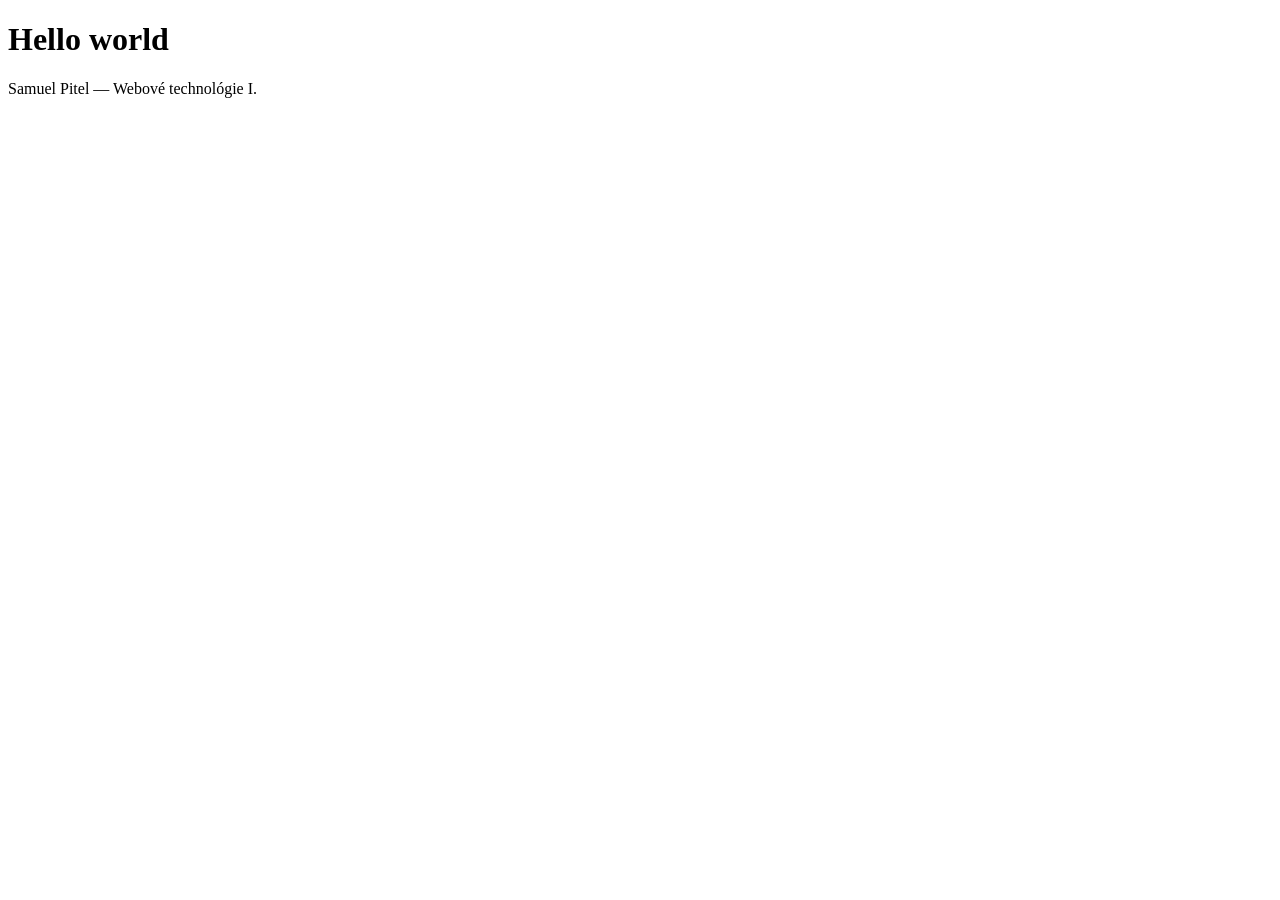
==== index.html @ d59718b8 "Prvy commit: Hello World!" ====
<!DOCTYPE html>
<html lang="sk">
  <head>
    <meta charset="UTF-8" />
    <meta name="viewport" content="width=device-width, initial-scale=1.0" />
    <title>Hello world</title>
  </head>
  <body>
    <h1>Hello world</h1>
    <p>Samuel Pitel — Webové technológie I.</p>
  </body>
</html>
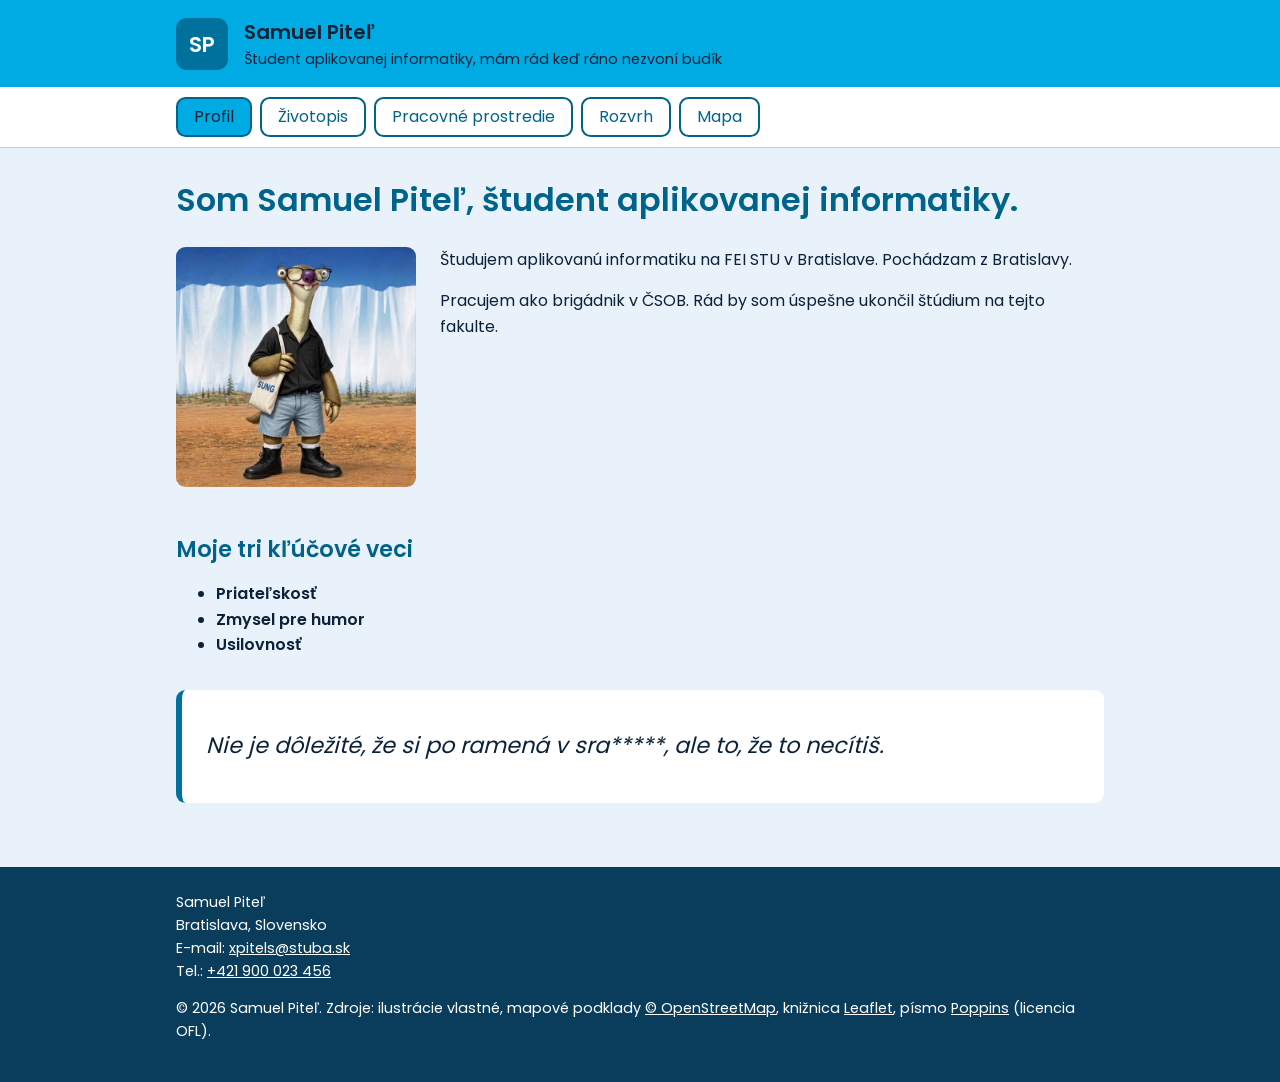
==== commit 61b67bb4: "Pridanie zadania 1" ====
--- a/index.html
+++ b/index.html
@@ -1,12 +1,72 @@
-<!DOCTYPE html>
+<!doctype html>
 <html lang="sk">
-  <head>
-    <meta charset="UTF-8" />
-    <meta name="viewport" content="width=device-width, initial-scale=1.0" />
-    <title>Hello world</title>
-  </head>
-  <body>
-    <h1>Hello world</h1>
-    <p>Samuel Pitel — Webové technológie I.</p>
-  </body>
+<head>
+  <meta charset="utf-8">
+  <meta name="viewport" content="width=device-width, initial-scale=1">
+  <title>Profil | Samuel Piteľ</title>
+  <meta name="description" content="Som Samuel Piteľ, študent aplikovanej informatiky so záujmom o webové technológie. Pozri si môj profil.">
+  <meta property="og:type" content="website">
+  <meta property="og:title" content="Profil | Samuel Piteľ">
+  <meta property="og:description" content="Som Samuel Piteľ, študent aplikovanej informatiky so záujmom o webové technológie. Pozri si môj profil.">
+  <meta property="og:image" content="img/og.png">
+  <link rel="icon" href="favicon.ico" sizes="any">
+  <link rel="stylesheet" href="css/styles.css">
+  <script src="js/script.js" defer></script>
+</head>
+<body>
+  <a class="skip-link" href="#main">Preskočiť na obsah</a>
+  <header class="site-header">
+    <div class="container site-header__inner">
+      <svg class="logo" viewBox="0 0 48 48" role="img" aria-label="Monogram SP"><rect class="logo__bg" width="48" height="48" rx="10"/><text class="logo__text" x="24" y="31" text-anchor="middle">SP</text></svg>
+      <div>
+        <p class="site-title">Samuel Piteľ</p>
+        <p class="site-slogan">Študent aplikovanej informatiky, mám rád keď ráno nezvoní budík</p>
+      </div>
+    </div>
+  </header>
+  <nav class="nav" aria-label="Hlavné menu">
+    <div class="container">
+      <button type="button" class="nav__toggle" aria-expanded="false" aria-controls="menu" aria-label="Menu"><span class="nav__bars" aria-hidden="true"></span></button>
+      <ul class="nav__list" id="menu">
+        <li><a class="nav__link nav__link--active" href="index.html" aria-current="page">Profil</a></li>
+        <li><a class="nav__link" href="pages/cv.html">Životopis</a></li>
+        <li><a class="nav__link" href="pages/workspace.html">Pracovné prostredie</a></li>
+        <li><a class="nav__link" href="pages/schedule.html">Rozvrh</a></li>
+        <li><a class="nav__link" href="pages/map.html">Mapa</a></li>
+      </ul>
+    </div>
+  </nav>
+  <main id="main" class="container">
+    <section class="hero">
+      <h1>Som Samuel Piteľ, študent aplikovanej informatiky.</h1>
+      <figure class="hero__photo">
+        <img src="img/me.png" alt="Ilustrovaný portrét autora: vygenerovaný obrázok pomocou ai, ktorý je v podobe Sida" width="240" height="240" loading="lazy">
+      </figure>
+      <p>Študujem aplikovanú informatiku na FEI STU v Bratislave. Pochádzam z Bratislavy.</p>
+      <p>Pracujem ako brigádnik v ČSOB. Rád by som úspešne ukončil štúdium na tejto fakulte.</p>
+    </section>
+    <section>
+      <h2>Moje tri kľúčové veci</h2>
+      <ul>
+        <li><strong>Priateľskosť</strong></li>
+        <li><strong>Zmysel pre humor</strong></li>
+        <li><strong>Usilovnosť</strong></li>
+      </ul>
+    </section>
+    <aside class="quote" aria-label="Moje motto">
+      <blockquote><p>Nie je dôležité, že si po ramená v sra*****, ale to, že to necítiš.</p></blockquote>
+    </aside>
+  </main>
+  <footer class="site-footer">
+    <div class="container">
+      <address>
+          Samuel Piteľ<br>
+          Bratislava, Slovensko<br>
+          E-mail: <a href="mailto:xpitels@stuba.sk">xpitels@stuba.sk</a><br>
+          Tel.: <a href="tel:+421900023456">+421 900 023 456</a>
+        </address>
+      <p>© 2026 Samuel Piteľ. Zdroje: ilustrácie vlastné, mapové podklady <a href="https://www.openstreetmap.org/copyright">© OpenStreetMap</a>, knižnica <a href="https://leafletjs.com/">Leaflet</a>, písmo <a href="https://fonts.google.com/specimen/Poppins">Poppins</a> (licencia OFL).</p>
+    </div>
+  </footer>
+</body>
 </html>
--- a/css/styles.css
+++ b/css/styles.css
@@ -0,0 +1,193 @@
+/* Fonts: Poppins (SIL Open Font License 1.1), hosted locally */
+@font-face{font-family:"Poppins";font-style:normal;font-weight:400;font-display:swap;src:url("../fonts/poppins-400-latin.woff2") format("woff2");unicode-range:U+0000-00FF,U+0131,U+0152-0153,U+02BB-02BC,U+02C6,U+02DA,U+02DC,U+2000-206F,U+20AC,U+2122,U+2212}
+@font-face{font-family:"Poppins";font-style:normal;font-weight:400;font-display:swap;src:url("../fonts/poppins-400-latin-ext.woff2") format("woff2");unicode-range:U+0100-02AF,U+1E00-1EFF,U+2020,U+20A0-20AB,U+20AD-20C0,U+2C60-2C7F,U+A720-A7FF}
+@font-face{font-family:"Poppins";font-style:normal;font-weight:600;font-display:swap;src:url("../fonts/poppins-600-latin.woff2") format("woff2");unicode-range:U+0000-00FF,U+0131,U+0152-0153,U+02BB-02BC,U+02C6,U+02DA,U+02DC,U+2000-206F,U+20AC,U+2122,U+2212}
+@font-face{font-family:"Poppins";font-style:normal;font-weight:600;font-display:swap;src:url("../fonts/poppins-600-latin-ext.woff2") format("woff2");unicode-range:U+0100-02AF,U+1E00-1EFF,U+2020,U+20A0-20AB,U+20AD-20C0,U+2C60-2C7F,U+A720-A7FF}
+
+:root{
+  --color-brand:#00abe4;
+  --color-brand-dark:#0a3d5c;
+  --color-brand-hover:#0096c9;
+  --color-accent:#00709c;
+  --color-text:#0b2239;
+  --color-muted:#3d5a73;
+  --color-bg:#e9f1fa;
+  --color-surface:#ffffff;
+  --color-on-brand:#0b2239;
+  --color-on-dark:#ffffff;
+  --color-link:#00638a;
+  --color-hover:#d3e5f6;
+  --color-border:#b5cde3;
+  --color-stripe:#e9f1fa;
+  --color-lecture:#c4e7f8;
+  --color-exercise:#ffe6bf;
+  --color-pe:#d3f0dc;
+  --color-now:#fff3a3;
+  --color-shadow:rgb(0 0 0 / .25);
+  --color-hotspot-fill:rgb(0 112 156 / .12);
+  --color-hotspot-hover:rgb(0 112 156 / .35);
+  --radius:.6rem;
+  --space:1rem;
+  --font-main:"Poppins",sans-serif;
+}
+@media (prefers-color-scheme:dark){
+  :root{
+    --color-brand-dark:#07263a;
+    --color-accent:#0077a3;
+    --color-text:#e6f1fb;
+    --color-muted:#a9bfd3;
+    --color-bg:#0b1a2a;
+    --color-surface:#12263a;
+    --color-link:#66d0f5;
+    --color-hover:#1c3a56;
+    --color-border:#2c4a66;
+    --color-stripe:#0f2336;
+    --color-lecture:#124a66;
+    --color-exercise:#6b4a10;
+    --color-pe:#1c5232;
+    --color-now:#6b5600;
+  }
+}
+
+*,*::before,*::after{box-sizing:border-box}
+body{margin:0;font-family:var(--font-main);background:var(--color-bg);color:var(--color-text);line-height:1.6}
+.container{max-width:60rem;margin-inline:auto;padding-inline:var(--space)}
+main{padding-block:calc(var(--space)*2)}
+h1,h2,h3{line-height:1.25;color:var(--color-link)}
+h1{font-size:2rem;margin-top:0}
+h2{font-size:1.4rem;margin-top:calc(var(--space)*2)}
+a{color:var(--color-link)}
+:focus-visible{outline:3px solid var(--color-accent);outline-offset:2px}
+address{font-style:normal}
+
+.skip-link{position:absolute;left:var(--space);top:-5rem;padding:.5rem 1rem;background:var(--color-accent);color:var(--color-on-dark);border-radius:var(--radius);z-index:10}
+.skip-link:focus{top:var(--space)}
+
+/* Header, navigation, footer */
+.site-header{background:var(--color-brand);color:var(--color-on-brand);padding-block:var(--space)}
+.site-header__inner{display:flex;align-items:center;gap:var(--space);flex-wrap:wrap}
+.logo{width:3.25rem;height:3.25rem;flex:none}
+.logo__bg{fill:var(--color-accent)}
+.logo__text{fill:var(--color-on-dark);font:600 20px var(--font-main)}
+.site-title{margin:0;font-size:1.25rem;font-weight:600}
+.site-slogan{margin:0;font-size:.9rem}
+.nav{background:var(--color-surface);border-bottom:1px solid var(--color-border)}
+.nav__list{list-style:none;margin:0;padding:.6rem 0;display:flex;flex-wrap:wrap;gap:.5rem}
+.site-footer{background:var(--color-brand-dark);color:var(--color-on-dark);padding-block:calc(var(--space)*1.5);font-size:.9rem}
+.site-footer a{color:var(--color-on-dark)}
+
+/* Shared controls: nav links, buttons, hotspots use one look */
+.btn,.nav__link{display:inline-block;font:inherit;cursor:pointer;text-decoration:none;border:2px solid var(--color-link);background:var(--color-surface);color:var(--color-link);padding:.35rem 1rem;border-radius:var(--radius);transition:background .2s,color .2s}
+.btn:hover,.nav__link:hover{background:var(--color-hover)}
+.btn--active,.nav__link--active{background:var(--color-brand);color:var(--color-on-brand)}
+.btn--active:hover,.nav__link--active:hover{background:var(--color-brand-hover)}
+.btn--small{padding:.2rem .6rem;font-size:.85rem}
+
+/* Hamburger button: hidden on wide screens, shown only in the mobile media query */
+.nav__toggle{display:none;align-items:center;justify-content:center;width:3rem;height:2.75rem;padding:0;cursor:pointer;border:2px solid var(--color-link);border-radius:var(--radius);background:var(--color-surface)}
+.nav__toggle:hover{background:var(--color-hover)}
+.nav__bars,.nav__bars::before,.nav__bars::after{display:block;width:1.5rem;height:3px;border-radius:2px;background:var(--color-link);transition:transform .2s,background .2s}
+.nav__bars{position:relative}
+.nav__bars::before,.nav__bars::after{content:"";position:absolute;left:0}
+.nav__bars::before{top:-7px}
+.nav__bars::after{top:7px}
+.nav__toggle[aria-expanded="true"] .nav__bars{background:transparent}
+.nav__toggle[aria-expanded="true"] .nav__bars::before{top:0;transform:rotate(45deg)}
+.nav__toggle[aria-expanded="true"] .nav__bars::after{top:0;transform:rotate(-45deg)}
+
+/* Profile */
+.hero{display:flow-root}
+.hero__photo{float:left;margin:0 calc(var(--space)*1.5) var(--space) 0}
+.hero__photo img{display:block;max-width:100%;height:auto;border-radius:var(--radius)}
+.lead{font-size:1.2rem;font-weight:600}
+.quote{margin-block:calc(var(--space)*2);padding:var(--space) calc(var(--space)*1.5);border-left:.4rem solid var(--color-accent);background:var(--color-surface);border-radius:var(--radius)}
+.quote blockquote{margin:0;font-size:1.4rem;font-style:italic}
+
+/* Curriculum vitae */
+.cv{display:grid;grid-template-columns:minmax(14rem,1fr) 2fr;border-radius:var(--radius);overflow:hidden}
+.cv__side{background:var(--color-brand);color:var(--color-on-brand);padding:calc(var(--space)*2)}
+.cv__side h2,.cv__side a{color:var(--color-on-brand)}
+.cv__side img{display:block;max-width:100%;height:auto;border-radius:var(--radius)}
+.cv__main{background:var(--color-surface);padding:calc(var(--space)*2)}
+.cv__main h2:first-of-type{margin-top:0}
+.skills{list-style:none;margin:0;padding:0}
+.skill{display:grid;grid-template-columns:9rem 1fr 7rem;gap:var(--space);align-items:center;margin-bottom:.6rem}
+.skill__level{font-size:.85rem;color:var(--color-muted)}
+.bar{appearance:none;width:100%;height:.9rem;border:0;border-radius:var(--radius);overflow:hidden;background:var(--color-stripe)}
+.bar::-webkit-progress-bar{background:var(--color-stripe)}
+.bar::-webkit-progress-value{background:var(--color-accent)}
+.bar::-moz-progress-bar{background:var(--color-accent)}
+.bar--wide{height:1.4rem}
+
+/* Workspace: interactive image driven by CSS only */
+.workspace{position:relative;margin-block:var(--space)}
+.workspace__img{display:block;width:100%;height:auto;border-radius:var(--radius);border:1px solid var(--color-border)}
+.hotspots{position:absolute;inset:0}
+.hotspot{position:absolute;left:var(--x);top:var(--y);width:var(--w);height:var(--h)}
+.hotspot__btn{position:absolute;inset:0;width:100%;height:100%;padding:0;cursor:pointer;border:2px dashed var(--color-accent);border-radius:var(--radius);background:var(--color-hotspot-fill);transition:background .2s}
+.hotspot__btn:hover{background:var(--color-hotspot-hover)}
+.hotspot__btn::after{content:"+";position:absolute;top:-.7rem;right:-.7rem;width:1.5rem;height:1.5rem;border-radius:50%;background:var(--color-accent);color:var(--color-on-dark);font-weight:600;line-height:1.5rem}
+.hotspot__panel{position:absolute;top:100%;left:50%;transform:translateX(-50%);width:16rem;margin-top:.5rem;padding:var(--space);background:var(--color-surface);color:var(--color-text);border:2px solid var(--color-accent);border-radius:var(--radius);box-shadow:0 .5rem 1rem var(--color-shadow);opacity:0;visibility:hidden;pointer-events:none;transition:opacity .2s,visibility .2s;z-index:2}
+.hotspot__panel h3{margin:0 0 .25rem;font-size:1rem}
+.hotspot__panel p{margin:0;font-size:.9rem}
+.hotspot--up .hotspot__panel{top:auto;bottom:100%;margin:0 0 .5rem}
+.hotspot--left .hotspot__panel{left:0;transform:none}
+.hotspot--right .hotspot__panel{left:auto;right:0;transform:none}
+@media (min-width:769px){
+  .hotspot:hover,.hotspot:focus-within{z-index:3}
+  .hotspot:hover .hotspot__panel,.hotspot:focus-within .hotspot__panel{opacity:1;visibility:visible}
+}
+
+/* Schedule */
+.filters{display:flex;flex-wrap:wrap;gap:.5rem;margin-block:var(--space)}
+.status{padding:var(--space);background:var(--color-hover);border-radius:var(--radius);border-left:.4rem solid var(--color-accent)}
+.table-wrap{overflow-x:auto;border:1px solid var(--color-border);border-radius:var(--radius)}
+.schedule{border-collapse:collapse;width:100%;min-width:52rem;font-size:.8rem}
+.schedule th,.schedule td{border:1px solid var(--color-border);padding:.4rem .5rem;text-align:center;vertical-align:middle}
+.schedule thead th{background:var(--color-brand);color:var(--color-on-brand)}
+.schedule tbody th{width:4.5rem;font-weight:600}
+.schedule tbody tr:nth-of-type(odd){background:var(--color-surface)}
+.schedule tbody tr:nth-of-type(even){background:var(--color-stripe)}
+.schedule__meta{display:block;font-size:.72rem}
+.schedule__free{color:var(--color-muted);font-size:.8rem}
+[data-type="lecture"]{background:var(--color-lecture)}
+[data-type="exercise"]{background:var(--color-exercise)}
+[data-type="pe"]{background:var(--color-pe)}
+.schedule td.is-filtered-out{background:transparent;color:transparent}
+.schedule td.schedule__cell--now{background:var(--color-now);color:var(--color-text);outline:3px solid var(--color-accent);outline-offset:-3px;font-weight:600}
+.legend{list-style:none;display:flex;flex-wrap:wrap;gap:.5rem;padding:0;font-size:.85rem}
+.legend li{padding:.2rem .7rem;border-radius:var(--radius)}
+.empty-message{padding:var(--space);border:2px dashed var(--color-border);border-radius:var(--radius);text-align:center}
+
+/* Map */
+.map-layout{display:grid;grid-template-columns:2fr 1fr;gap:var(--space)}
+#map{height:32rem;border-radius:var(--radius);border:1px solid var(--color-border)}
+.map-panel{padding:var(--space);background:var(--color-surface);border:1px solid var(--color-border);border-radius:var(--radius)}
+.map-panel h2{margin-top:0}
+.field{display:block;width:100%;font:inherit;padding:.4rem .6rem;margin-block:.4rem;border:2px solid var(--color-border);border-radius:var(--radius);background:var(--color-surface);color:var(--color-text)}
+.places{list-style:none;margin:var(--space) 0;padding:0;display:grid;gap:.5rem}
+.places li{display:flex;gap:.5rem}
+.place-btn{flex:1;text-align:left}
+.notice{padding:var(--space);background:var(--color-hover);border-radius:var(--radius)}
+.source{font-size:.85rem;color:var(--color-muted)}
+
+@media (max-width:768px){
+  h1{font-size:1.6rem}
+  .js .nav__toggle{display:inline-flex;margin-block:.6rem}
+  .js .nav__list{display:none;flex-direction:column;padding-top:0}
+  .js .nav__list.is-open{display:flex}
+  .hero__photo{float:none;margin:0 0 var(--space)}
+  .cv{grid-template-columns:1fr}
+  .skill{grid-template-columns:1fr}
+  .map-layout{grid-template-columns:1fr}
+  #map{height:22rem}
+  /* Workspace: one fixed panel below the image, so the layout never jumps */
+  .workspace{margin-bottom:calc(var(--space)*9)}
+  .hotspot{position:static}
+  .hotspot__btn{inset:auto;left:var(--x);top:var(--y);width:var(--w);height:var(--h)}
+  .hotspot__panel,.hotspot--up .hotspot__panel,.hotspot--left .hotspot__panel,.hotspot--right .hotspot__panel{top:100%;bottom:auto;left:0;right:0;width:auto;height:calc(var(--space)*8);margin:var(--space) 0 0;transform:none;overflow:auto}
+  .hotspot:focus-within .hotspot__panel,.hotspots:not(:focus-within) .hotspot:first-child .hotspot__panel{opacity:1;visibility:visible}
+}
+@media (prefers-reduced-motion:reduce){
+  *,*::before,*::after{transition-duration:.01ms !important;animation-duration:.01ms !important;scroll-behavior:auto !important}
+}
